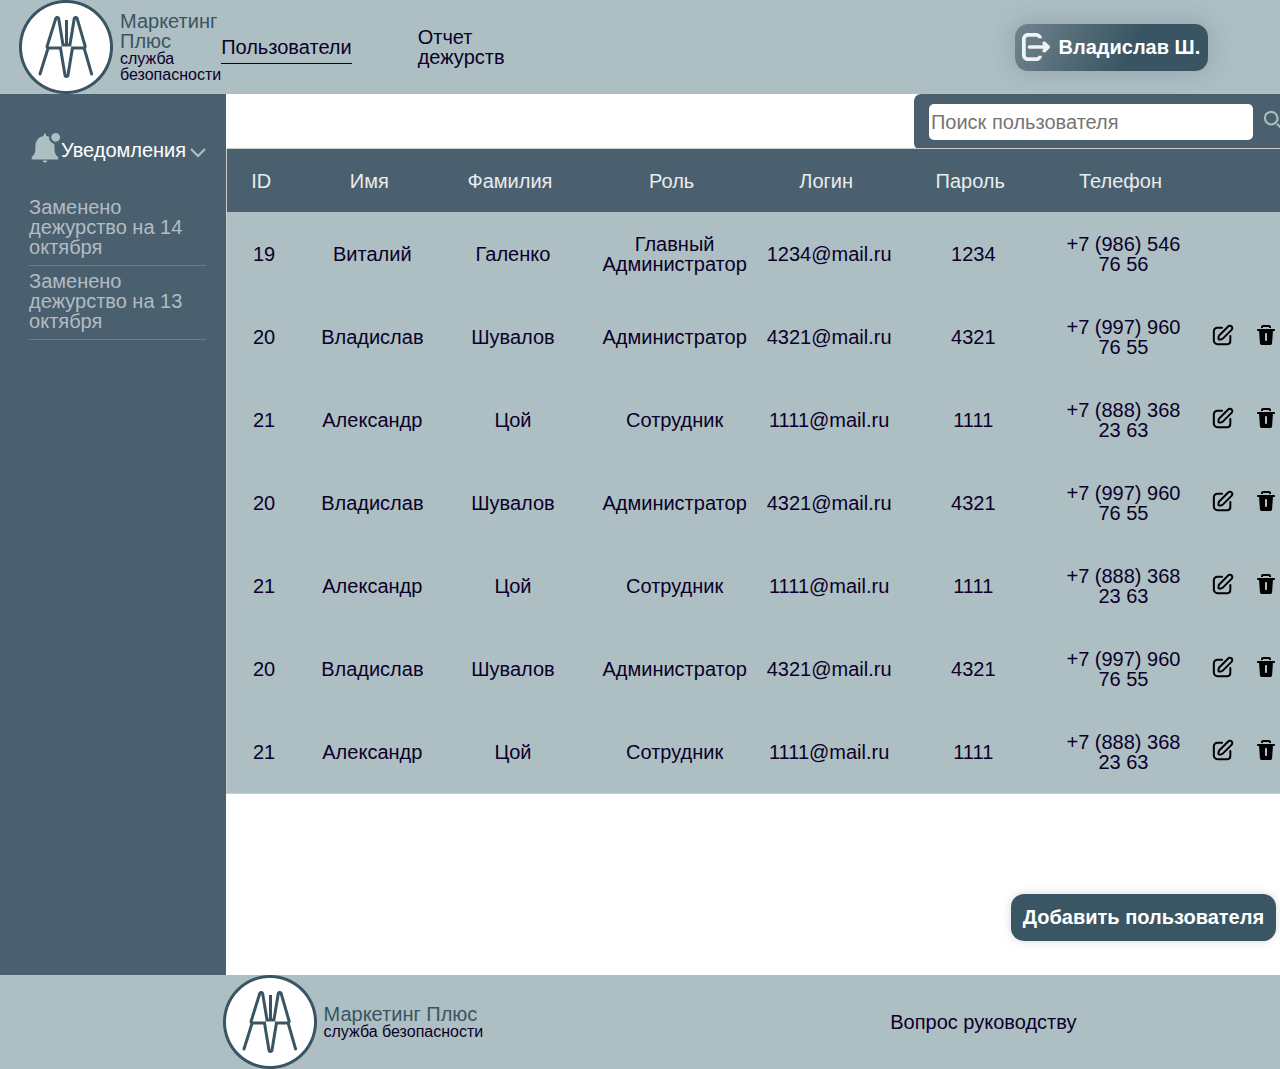
==== pages/administrator.html @ 5def9dc9 "Add files via upload" ====
<!DOCTYPE html>
<html lang="en">

<head>
    <meta charset="UTF-8">
    <meta name="viewport" content="width=device-width, initial-scale=1.0">
    <title>Страница администратора</title>
    <link rel="stylesheet" href="../style/reset.css">
    <link rel="stylesheet" href="../style/normalize.css">
    <link rel="stylesheet" href="../style/style.css">
</head>

<body>
    <section class="main-page__dute">
        <div class="main-page__dute-wrapper">
            <header class="dute__header">
                <div class="main-page__logo-blockh">
                    <img src="../icons/Logowithbgc.png" alt="Logo">
                    <div class="logo-block">
                        <span class="header__logo-text">Маркетинг Плюс</span>
                        <span class="header__logo-text-mini">служба безопасности</span>
                    </div>
                </div>
                <div class="second-header__block-manage">
                    <div class="link-block">
                        <li><a href="" class="link active">Пользователи</a></li>
                        <li><a href="administratorEdit.html" class="link">Отчет дежурств</a></li>
                    </div>
                    <div class="log-out-button__block"><button class="log-out-button font-bold-white"><img
                                src="../icons/exit.svg" alt="выход ">Владислав Ш.</button></div>
                </div>
            </header>
            <section class="main-block">
                <aside class="dute__aside">
                    <div class="dute__aside-block font-regular-white">
                        <div class="notifications-block">
                            <div class="notice-block">
                                <span><img src="../icons/notice.svg" alt="оповещение"></span>
                                <span>Уведомления</span>
                                <span class="arrow-und"><img src="../icons/ArrowBottom.png" alt=""></span>
                            </div>
                            <div class="notifications">
                                <span>Заменено дежурство на 14 октября </span>
                                <span>Заменено дежурство на 13 октября </span>
                            </div>
                        </div>
                    </div>
                </aside>
                <main class="main-table">
                    <div class="search">
                        <input type="text" placeholder="Поиск пользователя">
                        <button><img src="../icons/search.svg" alt=""></button>
                    </div>
                    <div class="table-container">
                        <table class="main-cms">

                            <tbody class="table-position">
                                <tr class="table-section__tr-th">
                                    <th class="main-cms-th">ID</th>
                                    <th class="main-cms-th">Имя</th>
                                    <th class="main-cms-th">Фамилия
                                    </th>
                                    <th class="main-cms-th">Роль
                                    </th>
                                    <th class="main-cms-th">Логин
                                    </th>
                                    <th class="main-cms-th">Пароль</th>
                                    <th class="main-cms-th">Телефон</th>
                                    <th class=""> </th>
                                    <th class=""> </th>
                                </tr>


                            </tbody>
                            <tr class="table-section__tr font-regular">
                                <td class=".table-section__tr-td-name">
                                    19</td>
                                <td class="">
                                    Виталий
                                </td>
                                <td class="">
                                    Галенко</td>
                                <td class="">Главный Администратор
                                </td>
                                <td class="">1234@mail.ru
                                </td>
                                <td class="">1234
                                </td>
                                <td class="">+7 (986) 546 76 56
                                </td>

                            </tr>

                            <tr class="table-section__tr font-regular">
                                <td class=".table-section__tr-td-name">
                                    20</td>
                                <td class="">
                                    Владислав
                                </td>
                                <td class="">
                                    Шувалов</td>
                                <td class="">Администратор
                                </td>
                                <td class="">4321@mail.ru
                                </td>
                                <td class="">4321
                                </td>
                                <td class="">+7 (997) 960 76 55
                                </td>
                                <td class=""><img src="../icons/edit.svg" alt="изменение" class="">
                                </td>
                                <td class=""><img src="../icons/delete.svg" alt="удаление" class="">
                                </td>
                            </tr>

                            <tr class="table-section__tr font-regular">
                                <td class=".table-section__tr-td-name">
                                    21</td>
                                <td class="">
                                    Александр
                                </td>
                                <td class="">
                                    Цой</td>
                                <td class="">Сотрудник
                                </td>
                                <td class="">1111@mail.ru
                                </td>
                                <td class="">1111
                                </td>
                                <td class="">+7 (888) 368 23 63
                                </td>
                                <td class=""><img src="../icons/edit.svg" alt="изменение" class="">
                                </td>
                                <td class=""><img src="../icons/delete.svg" alt="удаление" class="">
                                </td>
                            </tr>
                            <tr class="table-section__tr font-regular">
                                <td class=".table-section__tr-td-name">
                                    20</td>
                                <td class="">
                                    Владислав
                                </td>
                                <td class="">
                                    Шувалов</td>
                                <td class="">Администратор
                                </td>
                                <td class="">4321@mail.ru
                                </td>
                                <td class="">4321
                                </td>
                                <td class="">+7 (997) 960 76 55
                                </td>
                                <td class=""><img src="../icons/edit.svg" alt="изменение" class="">
                                </td>
                                <td class=""><img src="../icons/delete.svg" alt="удаление" class="">
                                </td>
                            </tr>

                            <tr class="table-section__tr font-regular">
                                <td class=".table-section__tr-td-name">
                                    21</td>
                                <td class="">
                                    Александр
                                </td>
                                <td class="">
                                    Цой</td>
                                <td class="">Сотрудник
                                </td>
                                <td class="">1111@mail.ru
                                </td>
                                <td class="">1111
                                </td>
                                <td class="">+7 (888) 368 23 63
                                </td>
                                <td class=""><img src="../icons/edit.svg" alt="изменение" class="">
                                </td>
                                <td class=""><img src="../icons/delete.svg" alt="удаление" class="">
                                </td>

                            </tr>
                            <tr class="table-section__tr font-regular">
                                <td class=".table-section__tr-td-name">
                                    20</td>
                                <td class="">
                                    Владислав
                                </td>
                                <td class="">
                                    Шувалов</td>
                                <td class="">Администратор
                                </td>
                                <td class="">4321@mail.ru
                                </td>
                                <td class="">4321
                                </td>
                                <td class="">+7 (997) 960 76 55
                                </td>
                                <td class=""><img src="../icons/edit.svg" alt="изменение" class="">
                                </td>
                                <td class=""><img src="../icons/delete.svg" alt="удаление" class="">
                                </td>
                            </tr>

                            <tr class="table-section__tr font-regular">
                                <td class=".table-section__tr-td-name">
                                    21</td>
                                <td class="">
                                    Александр
                                </td>
                                <td class="">
                                    Цой</td>
                                <td class="">Сотрудник
                                </td>
                                <td class="">1111@mail.ru
                                </td>
                                <td class="">1111
                                </td>
                                <td class="">+7 (888) 368 23 63
                                </td>
                                <td class=""><img src="../icons/edit.svg" alt="изменение" class="">
                                </td>
                                <td class=""><img src="../icons/delete.svg" alt="удаление" class="">
                                </td>
                            </tr>

                        </table>
                    </div>

                    <div>
                        <button class="add-button font-bold-white">Добавить пользователя</button>
                    </div>
                </main>
            </section>
            <footer class="dute__footer">
                <div class="main-page__logo-blockh">
                    <img src="../icons/Logowithbgc.png" alt="Logo">
                    <div class="logo-block">
                        <span class="header__logo-text">Маркетинг Плюс</span>
                        <span class="header__logo-text-mini">служба безопасности</span>
                    </div>
                </div>
                <div>
                    <li><a href="" class="link">Вопрос руководству</a>
                </div>
        </div>
        </footer>
        </div>
    </section>
</body>

</html>
---- style/style.css ----
body {
    /* height: 100%; */
    margin: 0;
    display: flex;
    flex-direction: column;
    /* justify-content: space-around; */
    justify-content: center;
    overflow-x: hidden;
    max-width: 1890px
}

.font-regular-white {
    font-family: "Inter", sans-serif;
    font-size: 20px;
    color: #ffffff;
    font-weight: 400;
    font-style: normal;
}

.font-regular {
    font-family: "Inter", sans-serif;
    font-size: 20px;
    color: #0B0029;
    font-weight: 400;
    font-style: normal;
}

.font-regular-menu {
    color: #3A5664;
    font-family: "Inter", sans-serif;
    font-size: 20px;
    font-weight: 400;
    font-style: normal;
}

.font_medium {
    font-family: "Inter", sans-serif;
    font-size: 20px;
    font-weight: 500;
    color: #0B0029;
    font-style: normal;
}

.font-medium-24px {
    font-family: "Inter", sans-serif;
    font-size: 24px;
    color: #0B0029;
    font-weight: 500;
    font-style: normal;
}

.font-bold {
    color: #0B0029;
    font-family: "Inter", sans-serif;
    font-size: 20px;
    font-weight: 700;
    font-style: normal;
}

.font-bold-white {
    color: #fff;
    font-family: "Inter", sans-serif;
    font-size: 20px;
    font-weight: 700;
    font-style: normal;
}

.font-bold-36px {
    font-family: "Inter", sans-serif;
    font-size: 36px;
    color: #395563;
    font-weight: 700;
    font-style: normal;
}

.header__logo-text {
    font-family: "Inter", sans-serif;
    font-size: 20px;
    color: #395563;
    font-weight: 500;
    font-style: normal;
}

.header__logo-text-mini {
    font-family: "Inter", sans-serif;
    font-size: 16px;
    color: #0B0029;
    font-weight: 500;
    font-style: normal;
}

.link {
    text-decoration: none;
    color: #0b0029;
    font-family: "Inter", sans-serif;
    font-size: 20px;
    font-weight: 400;
    font-style: normal;
}

.font-button-d9 {
    font-family: "Inter", sans-serif;
    font-size: 20px;
    font-weight: 700;
    font-style: normal;
    color: #D9DEE1;
}

.log {
    margin: 0;
    display: flex;
    justify-content: space-around;
    align-items: center;
}

.log-in {
    height: 100%;
    margin: 0;
    display: flex;
    justify-content: center;
    margin-top: 50px;
    align-items: center;
}



.log-in__wrapper {
    display: flex;
    flex-direction: column;
    align-items: center;
    /* Center items inside the wrapper */
}

.log-in__logo-wrapper {
    display: flex;
    flex-direction: column;
    align-items: center;
    /* Center logo and text */
    gap: 9px;
}








.log-in_Logo-text {
    display: flex;
    flex-direction: column;
    padding-bottom: 18px;
    gap: 8px;
    text-align: center;
}

.log-in_logo-text:last-of-type {
    display: flex;
    flex-direction: column;
    padding-bottom: 18px;
    gap: 8px;
    text-align: center;

}

.log-in__form {
    display: flex;
    flex-direction: column;
    gap: 25px;
    align-items: center;
    background-color: #ADBFC3;
    padding: 23px 54px 26px 56px;
    border-radius: 24px;
    box-shadow: 0px 0px 8px 0px rgba(34, 60, 80, 0.2);
}

.log-in__span {
    text-align: center;
    margin-bottom: 20px;
}

.log-in__label {
    display: flex;
    flex-direction: column;
    padding-bottom: 27px;
    gap: 3px;
}

.log-in__label:last-of-type {
    padding-bottom: 40px;
}

.log-in__input {
    width: 256px;
    height: 40px;
    border-radius: 8px;
    border: none;
}

.password__input {
    width: 256px;
    height: 40px;
    border-radius: 8px;
    border: none;
}

.log-in_button {
    width: 256px;
    height: 47px;
    border-radius: 13px;
    border: none;
    background: rgb(57, 85, 99);
    background: linear-gradient(295deg, rgba(57, 85, 99, 1) 40%, rgba(232, 232, 232, 1) 230%);
    box-shadow: 0px 0px 25px 1px rgba(34, 60, 80, 0.2);

}

.dute__header {
    /* height: 100%; */
    margin: 0;
    display: flex;
    justify-content: space-between;
    align-items: center;
    background-color: #ADBFC3;
    max-width: 1920px;
    width: 100vw;
    list-style-type: none;
}

.main-page__logo-blockh {
    display: flex;
    align-items: center;
    margin-left: 19px;
    gap: 7px;
    /* width: 10vw; */
}

.logo-block {
    display: flex;
    flex-direction: column;

}

.log-out-button {
    width: 193px;
    height: 47px;
    border-radius: 13px;
    border: none;
    background: rgb(57, 85, 99);
    background: linear-gradient(295deg, rgba(57, 85, 99, 1) 40%, rgba(232, 232, 232, 1) 230%);
    box-shadow: 0px 0px 25px 1px rgba(34, 60, 80, 0.2);
    display: flex;
    justify-content: space-around;
    gap: 6px;
    align-items: center;
    margin-right: 60px;
    cursor: pointer;
}

.log-out-button__block {
    display: flex;
    align-items: center;
}



.link-block {
    display: flex;
    gap: 66px;
    align-items: center;
}

.active {
    padding-bottom: 5px;
    border-bottom: 1px solid #0B0029;
}



.second-header__block {
    display: flex;
    gap: 20px;
    flex: 1;

}

.main-page__dute-wrapper {
    display: flex;
    flex-direction: column;

}

.dute__aside {
    width: 294px;
    background-color: #4A606F;
    /* min-height: 814px; */
    min-height: 81.3vh;

}

.dute__aside-block {
    display: flex;
    flex-direction: column;
    padding-top: 38px;
    padding-left: 48px;
    gap: 36px;
}

.notice-block {

    display: flex;
    align-items: center;
    padding-right: 20px;
}

.notifications-block {
    display: flex;
    flex-direction: column;
}

.notifications {
    display: flex;
    flex-direction: column;
    padding-top: 25px;
    padding-right: 20px;
    display: flex;
    align-items: center;
    font-family: "Inter", sans-serif;
    font-size: 20px;
    color: #B3BCC2;
    font-weight: 400;
    font-style: normal;

}

.notifications span {
    display: flex;
    margin-top: 5px;
    padding-bottom: 8px;
    border-bottom: 1px solid #657F90;
}

.arrow-und {
    margin-left: 4px;
    margin-top: 3px;
}

.discription-block {
    display: flex;
    align-items: center;
}

.dute__footer {
    margin: 0;
    display: flex;
    justify-content: space-around;
    align-items: center;
    background-color: #ADBFC3;
    width: 100vw;
    list-style-type: none;
    max-width: 1920px;
}

/*  */
.calendar-block {
    display: flex;
    flex-direction: column;
    align-items: center;
    width: 888px;
    background: rgb(173, 191, 195);
    background: linear-gradient(208deg, rgba(173, 191, 195, 1) 0%, rgba(83, 91, 93, 1) 230%);
    box-shadow: 0px 1px 2px 1px rgba(34, 60, 80, 0.2) inset;
    border-radius: 5px;
}

.calendar {
    display: grid;
    grid-template-columns: repeat(7, 1fr);
    padding: 20px;
    width: 717px;
    /* height: 396px; */
}

.header-table {
    grid-column: span 7;
    text-align: center;
    padding-bottom: 26px;
}

.day {
    color: #fff;
    background-color: #395563;
    text-align: center;
    padding-top: 10px;
    padding-bottom: 13px;
}



.date {
    background-color: #ffffff;
    text-align: center;
    padding: 26px 0px 26px 0px;
}

.new {
    color: #9D9D9D;
}

.date:hover {
    background-color: #ffffff;

}

.main-block {
    display: flex;
    /* justify-content: space-between; */
    justify-content: center;
}

.main {
    flex: 1;
    margin-top: 80px;
    padding-left: 15vw;
    align-items: center;
    margin-bottom: 34px;
}

.button-block__in-dute {
    display: flex;
    gap: 215px;
    padding-top: 0px;
    padding-bottom: 17px;
    align-items: center;
    flex: 1;
}

.button-block__in-dute button {
    width: 254px;
    height: 47px;
    border-radius: 13px;
    border: none;
    background-color: #3A5664;
    box-shadow: 0px 0px 10px 0px rgba(34, 60, 80, 0.2);
}

.button-block__with-quest {
    display: flex;

}

.quest {
    padding-top: 11px;
    padding-left: 30px;
    margin-right: -60px;
}

.completed {
    background-image: url('../icons/EllipseGreen.png');
    background-position: center;
    background-size: cover;
    background-repeat: no-repeat;
    background-size: 45px 45px;
}



.scheduled {
    background-image: url('../icons/EllipseYellow.png');
    background-position: center;
    background-size: cover;
    background-repeat: no-repeat;
    background-size: 45px 45px;
}

.current {
    background-image: url('../icons/EllipseBlue.png');
    background-position: center;
    background-size: cover;
    background-repeat: no-repeat;
    background-size: 45px 45px;
}



.missed {
    background-image: url('../icons/EllipseRed.png');
    background-position: center;
    background-size: cover;
    background-repeat: no-repeat;
    background-size: 45px 45px;
}

.replaced {
    background-image: url('../icons/EllipsePurple.png');
    background-position: center;
    background-size: cover;
    background-repeat: no-repeat;
    background-size: 45px 45px;
}

.replaced-duty__dabl {
    padding: 10px 12px;
    background-color: #D05AFF;
    border-radius: 50%;
}

.main-history__duty {
    display: flex;
    align-items: center;
    justify-content: space-between;
    width: 863px;
    height: 51px;
    background-color: #ADBFC3;
    border-radius: 5px 5px 0px 0px;
    padding-left: 43px;
    padding-right: 33px;
    margin-left: -5vw;
}

.short-state {
    display: flex;
    align-items: center;
    gap: 31px;
}


.graf-block {
    display: flex;
    flex-direction: column;

    /* background-color: #148814; */
}

.open-graf {
    background-color: #3A5664;
    width: 863px;
    padding-left: 43px;
    padding-right: 33px;
    margin-left: -5vw;
    /* margin-top: -3px; */

    height: 310px;
    border-radius: 0px 0px 5px 5px;

    display: flex;
}

.open-graf__align-items {
    display: flex;
    flex-direction: column;
    padding-top: 9%;
    border-right: 3px #ADBFC3 solid;
    padding-right: 11%;
}

.open-graf__align-span {
    align-items: center;
    display: flex;
    gap: 8px;
    padding-bottom: 35px;
}

.chart {
    display: flex;
    flex-direction: column;
    align-items: center;
    justify-content: center;
    gap: 10px;
    padding-left: 13%;
}

.past {
    display: flex;
    flex-direction: column;
    justify-content: space-between;

}

.past-block {
    display: flex;
    flex-direction: row;
    align-items: center;
    justify-content: space-between;
    padding-top: 5px;
    width: 863px;
    height: 88px;
    background-color: #ADBFC3;
    border-radius: 5px 5px 5px 5px;
    padding-left: 43px;
    padding-right: 33px;
    margin-left: -5vw;
    gap: 14px;
    margin-top: 45px;
    padding-bottom: 3px;
}

.past-block:last-of-type {
    margin-bottom: 45px;
}

.past-block__history {
    display: flex;
    flex-direction: column;
    height: 100%;
    gap: 6px;
}

.past-block__history-button {
    width: 265px;
    height: 47px;
    border-radius: 13px;
    border: none;
    background-color: #3A5664;
    box-shadow: 0px 0px 10px 0px rgba(34, 60, 80, 0.2);
}

.discription {
    display: flex;
    align-items: flex-start;
    background-color: #3A5664;
    justify-content: space-between;
    width: 863px;
    margin: -3px -5vw 0;
    border-radius: 0 0 5px 5px;
    padding: 9px 33px 17px 43px;
    gap: 112px;

}

.close {
    display: none;
}

.discription-button__block {
    margin-left: auto;
    align-self: flex-end;
}

.discription-button {
    width: 265px;
    height: 47px;
    border-radius: 13px;
    border: none;
    background-color: #ADBFC3;
    box-shadow: 0px 0px 10px 0px rgba(34, 60, 80, 0.2);

}

.more-description {
    gap: 45px;
    margin-bottom: 100px;
}

.nav-number {
    padding-top: 34px;
    margin-left: -70px;
    gap: 23px;
    width: 863px;
    display: flex;
    justify-content: center;
}



.second-header__block-manage {
    display: flex;
    gap: 510px;
    /* flex: 1; */
    padding-right: 40px;
}

.user-form-container {
    display: flex;
    flex-direction: column;
    background-color: #ADBFC3;
    padding: 20px;
    left: 32%;
    top: 24%;
    position: absolute;
    width: 689px;
    /* height: 456px; */
    margin-bottom: 26px;
    border-radius: 2px;
}

.exit-container {
    display: flex;
    flex-direction: column;
    background-color: #ADBFC3;
    padding: 20px;
    left: 43%;
    top: 24%;
    position: absolute;
    width: 330px;
    border-radius: 5px;
    gap: 20px;
}

.button-exit-container {
    display: flex;
    /* gap: 10px; */
    justify-content: space-around;
    margin-top: 20px;
    
}

.button-exit-container button {
    width: 120px;
    height: 47px;
    border-radius: 13px;
    border: none;
    background-color: #3A5664;
    box-shadow: 0px 0px 10px 0px rgba(34, 60, 80, 0.2);
    cursor: pointer;
    margin: 0 auto;
}

.button-exit-container button:first-of-type {
    /* width: 84px;
    height: 47px;
    border-radius: 13px; */
    /* border: none; */
    background-color: #ffffff;
    box-shadow: 0px 0px 10px 0px rgba(34, 60, 80, 0.2);
    color: #3A5664;
    margin: 0 auto;
    cursor: pointer;
}

.cross {
    margin: 0 auto;
    margin-right: 3%;
    cursor: pointer;
}

.cross-exit {
    margin: 0 auto;
    margin-right: 3%;
    cursor: pointer;
}

.exit-completed{
    margin: 0 auto;
    margin-right: 3%;
    cursor: pointer;
}



.owerflow {
    display: none;
    width: 1920px;
    height: 100vh;
    position: fixed;
    top: 0;
    left: 0;
    background-color: rgba(0, 0, 0, 0.6);
}

.owerflow-exit {
    display: block;
    width: 1920px;
    height: 100vh;
    position: fixed;
    top: 0;
    left: 0;
    background-color: rgba(0, 0, 0, 0.6);
}

.error-message {
    color: #7f2020;
}

.input-error {
    border: 2px solid #7f2020;/
}

.input-container {
    display: flex;
    flex-direction: column;
    /* gap: 16px; */

}

.input-container input {
    height: 49px;
    width: 294px;
    border: none;
    border-radius: 5px;
    box-shadow: 0px 0px 10px 0px rgba(34, 60, 80, 0.2);
    margin-bottom: 16px;
}

.input-container select {
    height: 51px;
    width: 298px;
    border: none;
    border-radius: 5px;
    box-shadow: 0px 0px 10px 0px rgba(34, 60, 80, 0.2);
    margin-bottom: 16px;
}

.input-container label {
    margin-bottom: 10px;
}

.add-user-form {
    display: flex;
    flex-direction: column;
    justify-content: space-around;
    padding-top: 26px;
}

.add-user-form {
    display: flex;
    flex-direction: row;
    /* background-color: #ADBFC3; */
    gap: 20px;
}

.add-button-ac {
    width: 264px;
    height: 47px;
    border-radius: 13px;
    border: none;
    background-color: #3A5664;
    box-shadow: 0px 0px 10px 0px rgba(34, 60, 80, 0.2);
    /* margin-right: 23px; */
    margin: 0 auto;
    margin-left: 30px;
    margin-top: 36px;
    cursor: pointer;
}

.position-text {
    margin: 0 auto;
}

.main-table {
    display: flex;
    flex-direction: column;
    flex: 1;
    /* margin-top: 80px; */
    /* padding-left: 15vw; */
    align-items: end;
    margin-bottom: 34px;
}


.owerflow-complitede {
    display: none;
    width: 1920px;
    height: 100vh;
    position: fixed;
    top: 0;
    left: 0;
    background-color: rgba(0, 0, 0, 0.6);
}

.completed-wrapper {
    display: flex;
    flex-direction: column;
    background-color: #ADBFC3;
    padding: 12px;
    left: 43%;
    top: 34%;
    position: absolute;
    width: 308px;
    border-radius: 5px;
    gap: 5px;
    padding-bottom: 20px;
    padding-left: 32px;
}
.completed-chek{
    display: flex;
    align-items: center;
}

.search {
    display: flex;
    align-self: flex-end;
    background-color: #4A606E;
    width: 385px;
    height: 56px;
    justify-content: end;
    align-items: center;
    border-radius: 7px 0px 0px 7px;
    margin-bottom: -2px;
}

.search input {
    width: 320px;
    height: 34px;
    border-radius: 5px;
    border: none;
    font-family: "Inter", sans-serif;
    font-size: 20px;
    font-weight: 400;
    font-style: normal;
    color: #525252;
}

.search button {
    background: none;
    border: none;
    padding-right: 13px;
}

.main-cms {
    width: 100%;
    background-color: #ADBFC3;
}

.main-cms-th {
    text-align: center;
    vertical-align: middle;
    width: 200px;
    padding-right: 50px;
    padding-left: 24px;
    font-family: "Inter", sans-serif;
    font-size: 20px;
    font-weight: 400;
    font-style: normal;
    color: #ebecec;
}


.table-section__tr-th {
    background-color: #4A606E;
    height: 63px;

}




.table-section__tr td {
    text-align: center;
    vertical-align: middle;
    height: 83px;
    padding-right: 20px;
}

.add-button {
    width: 265px;
    height: 47px;
    border-radius: 13px;
    border: none;
    background-color: #3A5664;
    box-shadow: 0px 0px 10px 0px rgba(34, 60, 80, 0.2);
    margin-right: 23px;
    margin-top: 100px;
    cursor: pointer;
}

.table-container {
    max-height: 700px;

    overflow: auto;

    border: 1px solid #ccc;

}

.search-report {
    display: flex;
    align-self: flex-end;
    background-color: #4A606E;
    width: 100%;
    height: 56px;
    justify-content: end;
    align-items: center;
    margin-bottom: -2px;
}


.search-report input {
    width: 320px;
    height: 34px;
    border-radius: 5px;
    border: none;
    font-family: "Inter", sans-serif;
    font-size: 20px;
    font-weight: 400;
    font-style: normal;
    color: #525252;
}

.search-report button {
    background: none;
    border: none;
    padding-right: 13px;
}

.main-report {
    /* display: flex; */
    flex-direction: column;
    flex: 1;
    /* margin-top: 80px; */
    /* padding-left: 15vw; */
    align-items: start;
    margin-bottom: 34px;

}

.report {
    display: flex;
    flex-direction: column;
    gap: 5px;
}

.report-block {
    width: 86.2%;
    height: 80px;
    display: flex;
    justify-content: space-between;
    background-color: #ADBFC3;
    padding-left: 101px;
    padding-right: 150px;
    line-height: 80px;
}

.nav-number-report {

    padding-top: 34px;
    margin-left: 20%;
    gap: 23px;
    width: 863px;
    display: flex;
    justify-content: center;
    vertical-align: bottom;
}

.edit {
    display: flex;
    /* flex-direction: column; */
    /* align-items: center; */
    justify-content: space-between;
    padding-top: 5px;
    width: 863px;
    height: 122px;
    background-color: #3A5664;
    border-radius: 5px 5px 5px 5px;
    padding-left: 43px;
    padding-right: 33px;
    margin-left: -5vw;
    /* gap: 256px;  */
    margin-top: 45px;
    padding-bottom: 3px;
    vertical-align: middle;
}

.edit-request {
    padding-top: 30px;
    align-items: center;
    /* vertical-align: middle; */
}

.edit-block {
    display: flex;
    flex-direction: column;
    height: 100%;
    gap: 8px;
}

.shadow {
    box-shadow: 0px 0px 10px 0px rgba(0, 0, 0, 0.5);
}

.edit-block-button {
    width: 282px;
    height: 47px;
    border-radius: 13px;
    border: none;
    background-color: #ADBFC3;
    box-shadow: 0px 0px 10px 0px rgba(0, 0, 0, 0.5);
    margin-top: 40px;
}

.main-admin {
    flex: 1;
    margin-top: 80px;
    padding-left: 20vw;
    align-items: center;
    margin-bottom: 34px;
}

@media (max-width: 1397px) {
    .main {
        padding-left: 10vw;

    }

    .main-history__duty {
        width: 749px;
    }

    .open-graf {
        width: 749px;
    }

    .past-block,
    .discription {
        width: 749px;
    }

    .second-header__block {
        gap: 100px;
    }


}

@media (max-width: 1200px) {
    .main {
        padding-left: 8%;
    }

    .second-header__block {
        gap: 100px;
    }

    .dute__aside {
        width: 250px;
    }

    .dute__aside-block {
        display: flex;
        flex-direction: column;
        padding-top: 38px;
        padding-left: 23px;
        gap: 36px;
    }

    .calendar-block {
        width: 591px;
    }

    .calendar {
        width: 513px;
    }

    .button-block__in-dute {
        gap: 55px;
        margin-top: 60px;
        margin-left: -80px;
    }

    .quest {
        margin-left: -80px;
    }
}

@media (max-width: 1059px) {
    .main {
        padding-left: 0%;

    }

    .nav-number {
        width: 825px;
        margin-left: 0px;
    }

    .main-history__duty,
    .open-graf,
    .past-block,
    .discription {
        margin-left: 0;
    }

    .second-header__block {
        gap: 10px;
    }

    .link-block {
        position: absolute;
        margin-bottom: -175px;
        background-color: #ADBFC3;
        width: 100%;
        /* margin-left: -300px; */
        justify-content: space-around;
        height: 80px;
        /* padding-left: 200px; */
    }

    .second-header__block {
        gap: 0px;
    }

    .log-out-button__block {
        margin-left: -260px;
    }

    .dute__aside-block {
        display: flex;
        flex-direction: row;
        justify-content: space-around;

    }

    .dute__aside {
        min-height: 0px;
        margin-top: 80px;
        height: 19px;
        padding-top: 90px;
        background-color: #4A606F;
        display: flex;
        flex-direction: column;
        justify-content: center;
        width: 100%;
    }

    .notifications {
        margin-top: -29px;
        position: absolute;
        width: 250px;
        background-color: #4A606E;
        margin-left: -54px;
        padding-left: 20px;
        box-shadow: 0px 0px 10px 0px rgba(0, 0, 0, 0.5);
    }

    .notice-block {
        margin-top: -80px;
    }

    .main-block {
        flex-direction: column;
        justify-content: center;
        align-items: center;
    }

    .main {
        display: flex;
        flex-direction: column;
        /* justify-content: center; */
    }

    .discription-block {
        align-items: start;
        padding-right: 20px;
    }

    .discription-block {
        align-items: center;
        margin-top: -130px;
    }

    .dute__header {
        border-bottom: 1px solid #626262;
    }
}

@media (max-width: 831px) {

    .main-history__duty,
    .open-graf,
    .past-block,
    .discription,
    .nav-number {
        width: 700px;

    }

    .open-graf__align-items {
        padding-right: 2%;
    }

    .chart {
        padding-left: 9%;
    }
}

@media (max-width: 766px) {
    .open-graf {
        flex-direction: column;
        padding-top: 10px;
        height: auto;
    }

    .chart {
        order: 1;
        padding-left: 0px;
        padding-right: 0px;
        padding-bottom: 20px;
    }

    .open-graf__align-items {
        order: 2;
        border-right: 0px #ADBFC3 solid;
        border-top: 3px #ADBFC3 solid;
        padding-left: 0px;
        padding-right: 0px;
        padding-top: 30px;
    }

    .main-history__duty,
    .open-graf,
    .past-block,
    .discription,
    .nav-number {
        width: 500px;
    }

    .past-block {
        flex-direction: column;
        align-items: start;
        padding: 9px 33px 9px 33px;
        height: auto;
    }

    .discription {
        flex-direction: column;
        gap: 40px;
        padding: 9px 33px 17px 33px;
    }

    .discription-button__block {
        align-self: center;
        margin-left: 0;
    }

    .button-open {
        margin: 0 auto;
    }
}

@media (max-width: 592px) {
    .dute__footer {
        padding-bottom: 10px;
    }

    .main {
        margin-top: 10px;
    }

    .quest {
        margin-left: 0px;
        padding-top: 0px;
    }

    .button-block__in-dute {
        gap: 55px;
        margin-top: 60px;
        margin-left: -0px;
    }

    .button-block__in-dute {
        gap: 55px;
        margin-top: 40px;

    }

    .notifications-block {
        order: 2;
    }

    .link-block {
        box-shadow: 0px 5px 10px 0px rgba(0, 0, 0, 0.5);
        margin-top: 170px;
        gap: 40px;
    }

    .dute__header {
        height: 160px;
        padding-bottom: 10px;
        flex-direction: column;
    }

    .notice-block {
        /* justify-content: center; */
        margin-top: -30px;
        /* background-color: #4A606F; */
    }

    .discription-block {
        /* justify-content: center; */
        /* align-items: center; */
        margin-top: -100px;
    }

    .order-two {
        order: 1;
    }

    .dute__aside-block {
        flex-direction: column;
        padding-top: 100px;

    }

    .notifications {
        position: unset;
        /* justify-content: center; */
        /* text-align: center; */
        /* margin-left: -100px; */
        width: 99vw;
        box-shadow: 0px 0px 10px 0px rgba(0, 0, 0, 0);
        margin-top: 0px;
        margin-bottom: 40px;
        padding-left: 15px;
    }

    .dute__aside {
        align-items: flex-start;
        padding-top: 130px;
        /* margin-top: 180px; */
        padding-left: 35px;
        width: 91%;
    }

    .calendar-block {
        width: 400px;
    }

    .calendar {
        width: 382px;
    }

    .button-block__in-dute {
        flex-direction: column;
        gap: 10px;
    }

    .log-out-button {
        margin-right: 0;
        cursor: pointer;
    }

    .log-out-button__block {
        margin-right: -96%;
    }

    .main-page__logo-blockh {
        margin-left: -46%;
    }

    .dute__footer {
        flex-direction: column;
    }

    .dute__footer a {

        padding-left: 120px;
        margin-bottom: 20px;
        padding-bottom: 10px;
    }

    .main-history__duty,
    .open-graf,
    .past-block,
    .discription,
    .nav-number {
        width: 450px;
        padding-left: 10px;
        padding-right: 10px;
    }


    .notifications {
        padding-left: 0;
        padding: 0;
        margin: 0;
        align-items: start;
        width: 96%;
    }

    .dute__aside-block {
        padding-left: 0;
        align-items: start;
        padding-bottom: 10px;
    }

    .dute__aside {
        height: auto;
        margin-top: 0;
        padding-top: 90px;
    }

    .notifications-block {
        align-items: start;
    }
}


@media (max-width: 515px) {
    .main-page__logo-blockh {
        margin-left: -40%;
    }

    .notifications {
        padding-left: 0;
        padding: 0;
        margin: 0;
        align-items: center;
    }



    .dute__aside {
        height: auto;
        margin-top: 0;
    }

    .main-history__duty,
    .open-graf,
    .past-block,
    .discription,
    .nav-number {
        width: 400px;
        padding-left: 10px;
        padding-right: 10px;
    }


}

@media (max-width: 462px) {
    .main-page__logo-blockh {
        margin-left: -25%;
    }

    .link-block {
        gap: 0px;
    }

    .calendar-block {
        width: 390px;
    }




    .dute__aside {
        height: auto;
        margin-top: 0;
    }


    .calendar {
        width: 352px;
    }

    .main-history__duty,
    .open-graf,
    .past-block,
    .discription,
    .nav-number {
        width: 370px;
        padding-left: 10px;
        padding-right: 10px;
    }

    .short-state {
        gap: none;
    }
}
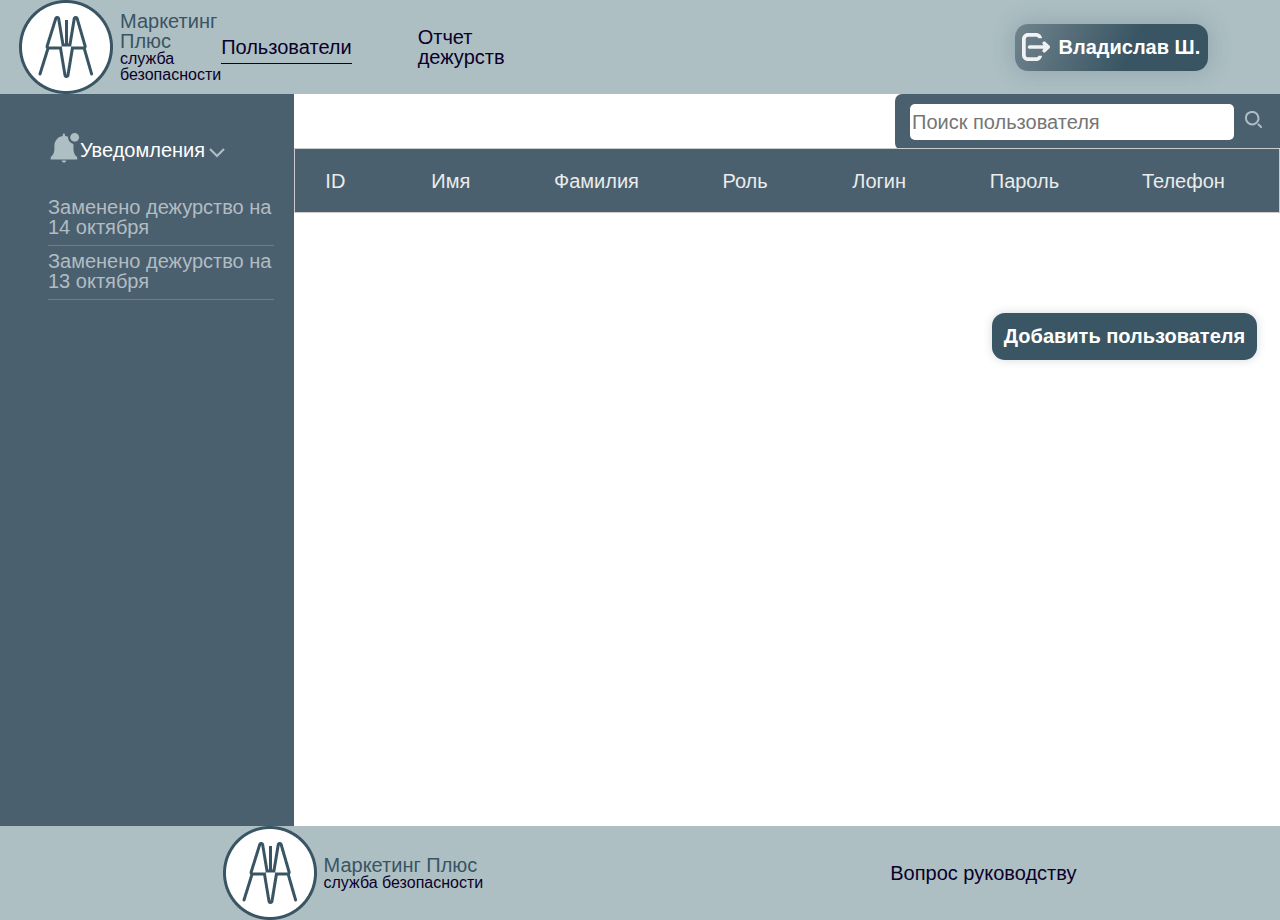
==== commit a763f94d: "Add files via upload" ====
--- a/pages/administrator.html
+++ b/pages/administrator.html
@@ -8,6 +8,7 @@
     <link rel="stylesheet" href="../style/reset.css">
     <link rel="stylesheet" href="../style/normalize.css">
     <link rel="stylesheet" href="../style/style.css">
+    <script defer src="../js/script.js"></script>
 </head>
 
 <body>
@@ -49,12 +50,12 @@
                 <main class="main-table">
                     <div class="search">
                         <input type="text" placeholder="Поиск пользователя">
-                        <button><img src="../icons/search.svg" alt=""></button>
+                        <button class="btn-search"><img src="../icons/search.svg" alt=""></button>
                     </div>
                     <div class="table-container">
                         <table class="main-cms">
 
-                            <tbody class="table-position">
+                            <thead>
                                 <tr class="table-section__tr-th">
                                     <th class="main-cms-th">ID</th>
                                     <th class="main-cms-th">Имя</th>
@@ -69,164 +70,67 @@
                                     <th class=""> </th>
                                     <th class=""> </th>
                                 </tr>
+                            </thead>
 
+                            <tbody class="table-position">
+                                <!-- Динамически добавляемые строки будут здесь -->
+                            </tbody>
+                        </table>
+                    </div>
 
-                            </tbody>
-                            <tr class="table-section__tr font-regular">
-                                <td class=".table-section__tr-td-name">
-                                    19</td>
-                                <td class="">
-                                    Виталий
-                                </td>
-                                <td class="">
-                                    Галенко</td>
-                                <td class="">Главный Администратор
-                                </td>
-                                <td class="">1234@mail.ru
-                                </td>
-                                <td class="">1234
-                                </td>
-                                <td class="">+7 (986) 546 76 56
-                                </td>
-
-                            </tr>
-
-                            <tr class="table-section__tr font-regular">
-                                <td class=".table-section__tr-td-name">
-                                    20</td>
-                                <td class="">
-                                    Владислав
-                                </td>
-                                <td class="">
-                                    Шувалов</td>
-                                <td class="">Администратор
-                                </td>
-                                <td class="">4321@mail.ru
-                                </td>
-                                <td class="">4321
-                                </td>
-                                <td class="">+7 (997) 960 76 55
-                                </td>
-                                <td class=""><img src="../icons/edit.svg" alt="изменение" class="">
-                                </td>
-                                <td class=""><img src="../icons/delete.svg" alt="удаление" class="">
-                                </td>
-                            </tr>
-
-                            <tr class="table-section__tr font-regular">
-                                <td class=".table-section__tr-td-name">
-                                    21</td>
-                                <td class="">
-                                    Александр
-                                </td>
-                                <td class="">
-                                    Цой</td>
-                                <td class="">Сотрудник
-                                </td>
-                                <td class="">1111@mail.ru
-                                </td>
-                                <td class="">1111
-                                </td>
-                                <td class="">+7 (888) 368 23 63
-                                </td>
-                                <td class=""><img src="../icons/edit.svg" alt="изменение" class="">
-                                </td>
-                                <td class=""><img src="../icons/delete.svg" alt="удаление" class="">
-                                </td>
-                            </tr>
-                            <tr class="table-section__tr font-regular">
-                                <td class=".table-section__tr-td-name">
-                                    20</td>
-                                <td class="">
-                                    Владислав
-                                </td>
-                                <td class="">
-                                    Шувалов</td>
-                                <td class="">Администратор
-                                </td>
-                                <td class="">4321@mail.ru
-                                </td>
-                                <td class="">4321
-                                </td>
-                                <td class="">+7 (997) 960 76 55
-                                </td>
-                                <td class=""><img src="../icons/edit.svg" alt="изменение" class="">
-                                </td>
-                                <td class=""><img src="../icons/delete.svg" alt="удаление" class="">
-                                </td>
-                            </tr>
-
-                            <tr class="table-section__tr font-regular">
-                                <td class=".table-section__tr-td-name">
-                                    21</td>
-                                <td class="">
-                                    Александр
-                                </td>
-                                <td class="">
-                                    Цой</td>
-                                <td class="">Сотрудник
-                                </td>
-                                <td class="">1111@mail.ru
-                                </td>
-                                <td class="">1111
-                                </td>
-                                <td class="">+7 (888) 368 23 63
-                                </td>
-                                <td class=""><img src="../icons/edit.svg" alt="изменение" class="">
-                                </td>
-                                <td class=""><img src="../icons/delete.svg" alt="удаление" class="">
-                                </td>
-
-                            </tr>
-                            <tr class="table-section__tr font-regular">
-                                <td class=".table-section__tr-td-name">
-                                    20</td>
-                                <td class="">
-                                    Владислав
-                                </td>
-                                <td class="">
-                                    Шувалов</td>
-                                <td class="">Администратор
-                                </td>
-                                <td class="">4321@mail.ru
-                                </td>
-                                <td class="">4321
-                                </td>
-                                <td class="">+7 (997) 960 76 55
-                                </td>
-                                <td class=""><img src="../icons/edit.svg" alt="изменение" class="">
-                                </td>
-                                <td class=""><img src="../icons/delete.svg" alt="удаление" class="">
-                                </td>
-                            </tr>
-
-                            <tr class="table-section__tr font-regular">
-                                <td class=".table-section__tr-td-name">
-                                    21</td>
-                                <td class="">
-                                    Александр
-                                </td>
-                                <td class="">
-                                    Цой</td>
-                                <td class="">Сотрудник
-                                </td>
-                                <td class="">1111@mail.ru
-                                </td>
-                                <td class="">1111
-                                </td>
-                                <td class="">+7 (888) 368 23 63
-                                </td>
-                                <td class=""><img src="../icons/edit.svg" alt="изменение" class="">
-                                </td>
-                                <td class=""><img src="../icons/delete.svg" alt="удаление" class="">
-                                </td>
-                            </tr>
-
-                        </table>
+                    <div class="owerflow-complitede">
+                        <div class="completed-wrapper font-regular-menu">
+                            <span class="exit-completed"><img src="../icons/krest.svg" alt="cross"></span>
+                            <div class="completed-chek">
+                                <span>Пользователь добавлен</span>
+                                <span><img src="../icons/checkbox.svg" alt=""></span>
+                            </div>
+                        </div>
                     </div>
 
                     <div>
                         <button class="add-button font-bold-white">Добавить пользователя</button>
+                    </div>
+                    <div class="owerflow">
+                        <div class="user-form-container">
+                            <span class="cross"><img src="../icons/krest.svg" alt="cross"></span>
+                            <span class="font-medium-24px position-text">Добавить пользователя</span>
+                            <form class="add-user-form font-bold">
+                                <div class="input-container">
+                                    <label for="firstName">Имя:</label>
+                                    <input type="text" id="firstName" name="firstName" required>
+                                    <span class="error-message" id="firstNameError"></span> <!-- Элемент для ошибки -->
+
+                                    <label for="lastName">Фамилия:</label>
+                                    <input type="text" id="lastName" name="lastName" required>
+                                    <span class="error-message" id="lastNameError"></span> <!-- Элемент для ошибки -->
+
+                                    <label for="phone">Телефон:</label>
+                                    <input type="tel" id="phone" name="phone">
+                                    <span class="error-message" id="phoneError"></span> <!-- Элемент для ошибки -->
+                                </div>
+
+                                <div class="input-container">
+                                    <label for="role">Роль:</label>
+                                    <select id="role" name="role" required>
+                                        <option value="Администратор">Администратор</option>
+                                        <option value="Главный администратор">Главный Администратор</option>
+                                        <option value="Сотрудник">Сотрудник</option>
+                                    </select>
+
+                                    <label for="login">Логин:</label>
+                                    <input type="text" id="login" name="login" required>
+                                    <span class="error-message" id="loginError"></span> <!-- Элемент для ошибки -->
+
+                                    <label for="password">Пароль:</label>
+                                    <input type="password" id="password" name="password" required>
+                                    <span class="error-message" id="passwordError"></span> <!-- Элемент для ошибки -->
+
+                                    <button type="submit" class="add-button-ac font-bold-white">Добавить
+                                        пользователя</button>
+                                </div>
+                            </form>
+                        </div>
                     </div>
                 </main>
             </section>
--- a/style/style.css
+++ b/style/style.css
@@ -770,6 +770,13 @@
 
 .error-message {
     color: #7f2020;
+}
+
+.error-message-log{
+    margin-top: -30px;
+    color: #7f2020;
+    width: 250px;
+    padding-bottom: 20px;
 }
 
 .input-error {
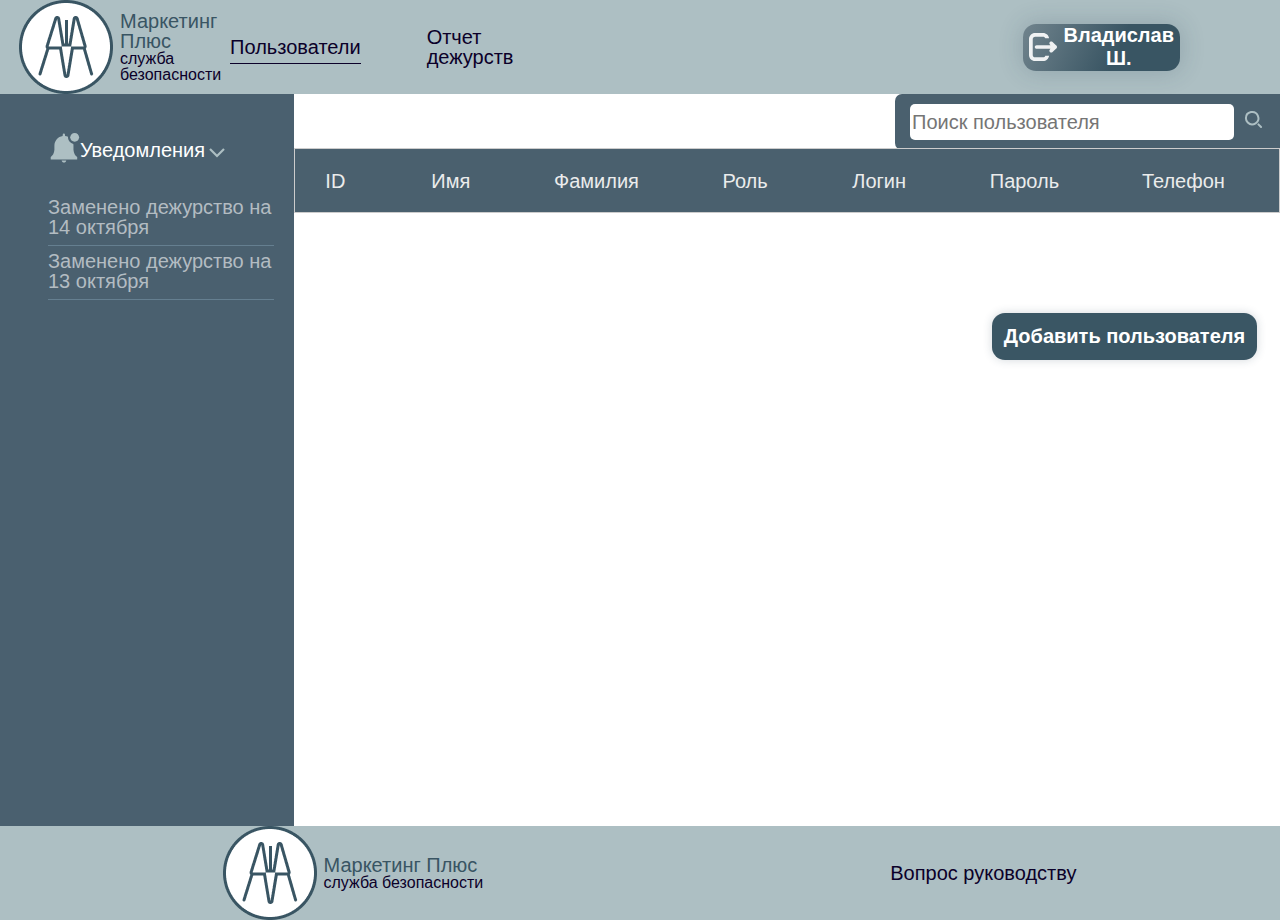
==== commit 079b04f5: "Add files via upload" ====
--- a/pages/administrator.html
+++ b/pages/administrator.html
@@ -28,7 +28,7 @@
                         <li><a href="administratorEdit.html" class="link">Отчет дежурств</a></li>
                     </div>
                     <div class="log-out-button__block"><button class="log-out-button font-bold-white"><img
-                                src="../icons/exit.svg" alt="выход ">Владислав Ш.</button></div>
+                                src="../icons/exit.svg" alt="выход "><span class="user-name">Владислав Ш.</span></button></div>
                 </div>
             </header>
             <section class="main-block">
--- a/style/style.css
+++ b/style/style.css
@@ -242,7 +242,7 @@
 }
 
 .log-out-button {
-    width: 193px;
+    max-width: 250px;
     height: 47px;
     border-radius: 13px;
     border: none;
@@ -684,6 +684,50 @@
     border-radius: 2px;
 }
 
+.del-container {
+    display: flex;
+    flex-direction: column;
+    background-color: #ADBFC3;
+    padding: 20px;
+    left: 43%;
+    top: 24%;
+    position: absolute;
+    width: 330px;
+    border-radius: 5px;
+    gap: 20px;
+}
+
+.button-del-container {
+    display: flex;
+    /* gap: 10px; */
+    justify-content: space-around;
+    margin-top: 20px;
+    
+}
+
+.button-del-container button {
+    width: 120px;
+    height: 47px;
+    border-radius: 13px;
+    border: none;
+    background-color: #3A5664;
+    box-shadow: 0px 0px 10px 0px rgba(34, 60, 80, 0.2);
+    cursor: pointer;
+    margin: 0 auto;
+}
+
+.button-del-container button:first-of-type {
+    /* width: 84px;
+    height: 47px;
+    border-radius: 13px; */
+    /* border: none; */
+    background-color: #ffffff;
+    box-shadow: 0px 0px 10px 0px rgba(34, 60, 80, 0.2);
+    color: #3A5664;
+    margin: 0 auto;
+    cursor: pointer;
+}
+
 .exit-container {
     display: flex;
     flex-direction: column;
@@ -729,6 +773,12 @@
 }
 
 .cross {
+    margin: 0 auto;
+    margin-right: 3%;
+    cursor: pointer;
+}
+
+.cross-del {
     margin: 0 auto;
     margin-right: 3%;
     cursor: pointer;
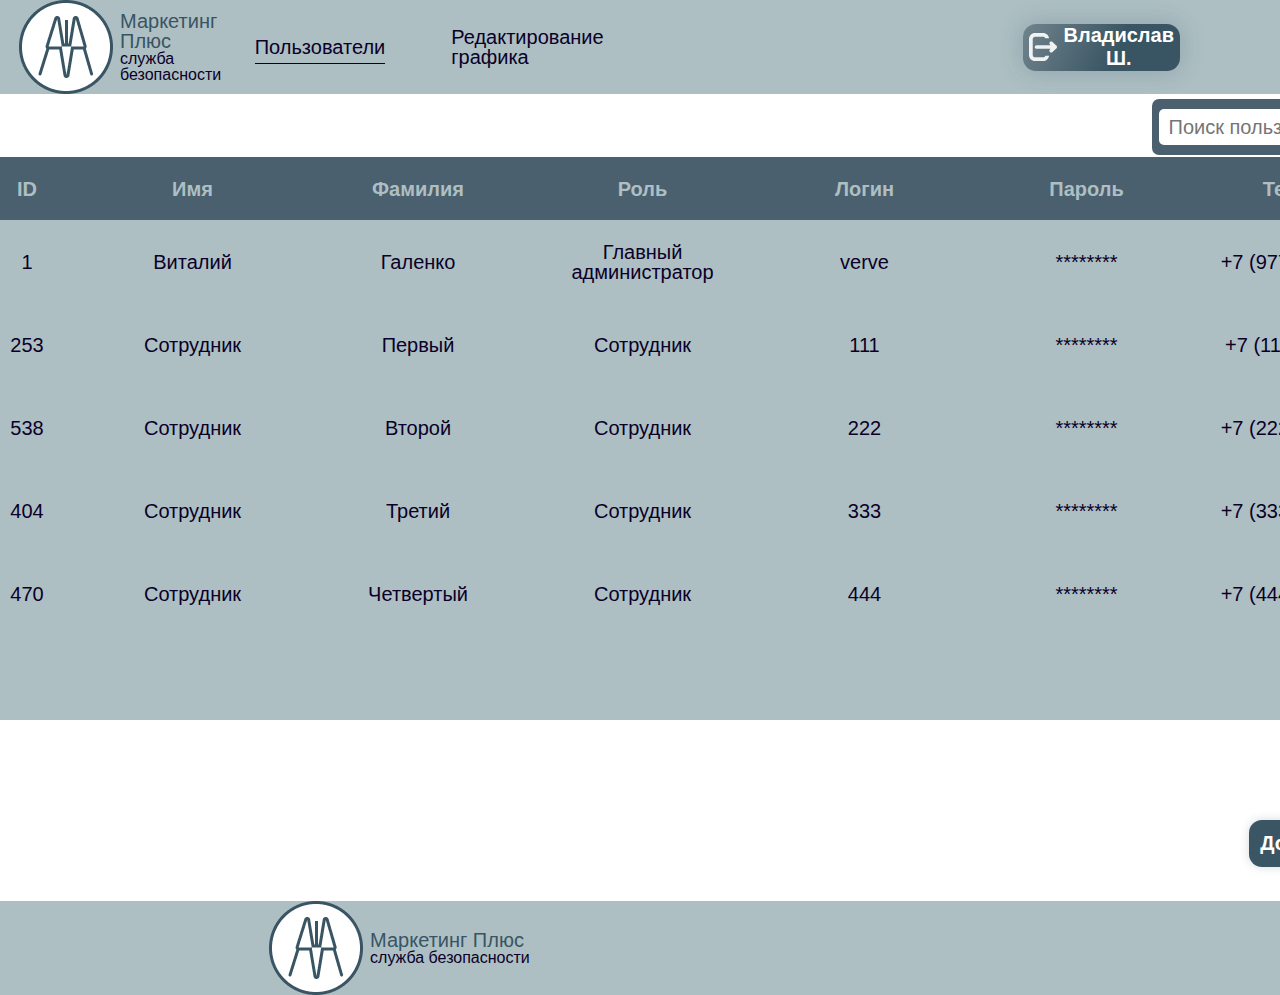
==== commit 273dbed4: "Add files via upload" ====
--- a/pages/administrator.html
+++ b/pages/administrator.html
@@ -25,10 +25,11 @@
                 <div class="second-header__block-manage">
                     <div class="link-block">
                         <li><a href="" class="link active">Пользователи</a></li>
-                        <li><a href="administratorEdit.html" class="link">Отчет дежурств</a></li>
+                        <li><a href="administratorEdit.html" class="link">Редактирование графика</a></li>
                     </div>
                     <div class="log-out-button__block"><button class="log-out-button font-bold-white"><img
-                                src="../icons/exit.svg" alt="выход "><span class="user-name">Владислав Ш.</span></button></div>
+                                src="../icons/exit.svg" alt="выход "><span class="user-name">Владислав
+                                Ш.</span></button></div>
                 </div>
             </header>
             <section class="main-block">
@@ -38,11 +39,11 @@
                             <div class="notice-block">
                                 <span><img src="../icons/notice.svg" alt="оповещение"></span>
                                 <span>Уведомления</span>
-                                <span class="arrow-und"><img src="../icons/ArrowBottom.png" alt=""></span>
+                                <span class="arrow-und"></span>
                             </div>
                             <div class="notifications">
-                                <span>Заменено дежурство на 14 октября </span>
-                                <span>Заменено дежурство на 13 октября </span>
+                                <!-- <span>Заменено дежурство на 14 октября </span>
+                                <span>Заменено дежурство на 13 октября </span> -->
                             </div>
                         </div>
                     </div>
@@ -99,35 +100,30 @@
                                 <div class="input-container">
                                     <label for="firstName">Имя:</label>
                                     <input type="text" id="firstName" name="firstName" required>
-                                    <span class="error-message" id="firstNameError"></span> <!-- Элемент для ошибки -->
-
                                     <label for="lastName">Фамилия:</label>
                                     <input type="text" id="lastName" name="lastName" required>
-                                    <span class="error-message" id="lastNameError"></span> <!-- Элемент для ошибки -->
-
                                     <label for="phone">Телефон:</label>
                                     <input type="tel" id="phone" name="phone">
-                                    <span class="error-message" id="phoneError"></span> <!-- Элемент для ошибки -->
                                 </div>
-
                                 <div class="input-container">
                                     <label for="role">Роль:</label>
                                     <select id="role" name="role" required>
+                                        <option value="Сотрудник">Сотрудник</option>
                                         <option value="Администратор">Администратор</option>
                                         <option value="Главный администратор">Главный Администратор</option>
-                                        <option value="Сотрудник">Сотрудник</option>
                                     </select>
-
                                     <label for="login">Логин:</label>
                                     <input type="text" id="login" name="login" required>
-                                    <span class="error-message" id="loginError"></span> <!-- Элемент для ошибки -->
-
                                     <label for="password">Пароль:</label>
                                     <input type="password" id="password" name="password" required>
-                                    <span class="error-message" id="passwordError"></span> <!-- Элемент для ошибки -->
 
                                     <button type="submit" class="add-button-ac font-bold-white">Добавить
                                         пользователя</button>
+                                    <span class="error-message" id="passwordError"></span> 
+                                    <span class="error-message" id="loginError"></span>
+                                    <span class="error-message" id="phoneError"></span> 
+                                    <span class="error-message" id="lastNameError"></span>
+                                    <span class="error-message" id="firstNameError"></span> 
                                 </div>
                             </form>
                         </div>
@@ -143,7 +139,7 @@
                     </div>
                 </div>
                 <div>
-                    <li><a href="" class="link">Вопрос руководству</a>
+                    <!-- <li><a href="" class="link">Вопрос руководству</a> -->
                 </div>
         </div>
         </footer>
--- a/style/style.css
+++ b/style/style.css
@@ -17,6 +17,22 @@
     font-style: normal;
 }
 
+.font-medium-white {
+    font-family: "Inter", sans-serif;
+    font-size: 20px;
+    color: #ffffff;
+    font-weight: 500;
+    font-style: normal;
+}
+
+.font-medium {
+    font-family: "Inter", sans-serif;
+    font-size: 20px;
+    color: #0B0029;
+    font-weight: 500;
+    font-style: normal;
+}
+
 .font-regular {
     font-family: "Inter", sans-serif;
     font-size: 20px;
@@ -24,6 +40,9 @@
     font-weight: 400;
     font-style: normal;
 }
+
+
+
 
 .font-regular-menu {
     color: #3A5664;
@@ -275,13 +294,24 @@
     border-bottom: 1px solid #0B0029;
 }
 
-
+.font-none {
+    color: #ADBFC3
+}
+
+input {
+    padding-left: 10px;
+}
 
 .second-header__block {
     display: flex;
     gap: 20px;
     flex: 1;
 
+}
+
+.die {
+    position: absolute;
+    left: 30%;
 }
 
 .main-page__dute-wrapper {
@@ -295,7 +325,7 @@
     background-color: #4A606F;
     /* min-height: 814px; */
     min-height: 81.3vh;
-
+    /* box-shadow: 16px 0px 9px -7px rgba(0, 0, 0, 0.3); */
 }
 
 .dute__aside-block {
@@ -348,6 +378,10 @@
 .discription-block {
     display: flex;
     align-items: center;
+}
+
+.notifications span {
+    font-size: 16px;
 }
 
 .dute__footer {
@@ -403,9 +437,7 @@
     padding: 26px 0px 26px 0px;
 }
 
-.new {
-    color: #9D9D9D;
-}
+
 
 .date:hover {
     background-color: #ffffff;
@@ -425,6 +457,24 @@
     align-items: center;
     margin-bottom: 34px;
 }
+
+.fake-main {
+    flex: 1;
+    margin-top: 10px;
+    /* padding-left: 15vw; */
+    align-items: center;
+    margin-bottom: 34px;
+}
+
+.fake-main-s {
+    flex: 1;
+    margin-top: 10px;
+    /* padding-left: 15vw; */
+    margin-left: 400px;
+    align-items: center;
+    margin-bottom: 34px;
+}
+
 
 .button-block__in-dute {
     display: flex;
@@ -442,17 +492,36 @@
     border: none;
     background-color: #3A5664;
     box-shadow: 0px 0px 10px 0px rgba(34, 60, 80, 0.2);
-}
-
-.button-block__with-quest {
-    display: flex;
-
+    cursor: pointer;
+}
+
+.button-block__in-dute-defolt button {
+    width: 254px;
+    height: 47px;
+    border-radius: 13px;
+    border: none;
+    background-color: #3A5664;
+    box-shadow: 0px 0px 10px 0px rgba(34, 60, 80, 0.2);
+    margin-bottom: 17px;
+    cursor: pointer
+}
+
+.button-block__with-quest-defolt {
+    display: flex;
+    margin: 0 auto;
+    margin-left: 550px;
 }
 
 .quest {
     padding-top: 11px;
     padding-left: 30px;
     margin-right: -60px;
+    cursor: pointer
+}
+
+
+.cursor-pointer {
+    cursor: pointer;
 }
 
 .completed {
@@ -463,14 +532,21 @@
     background-size: 45px 45px;
 }
 
-
-
-.scheduled {
+.empty {
+    color: #9D9D9D;
+}
+
+.cursor-pointer {
+    cursor: pointer;
+}
+
+.future {
     background-image: url('../icons/EllipseYellow.png');
     background-position: center;
     background-size: cover;
     background-repeat: no-repeat;
     background-size: 45px 45px;
+
 }
 
 .current {
@@ -497,6 +573,211 @@
     background-size: cover;
     background-repeat: no-repeat;
     background-size: 45px 45px;
+}
+
+.wait_start_date {
+    background-image: url('../icons/WaitStartDate.png');
+    background-position: center;
+    background-size: cover;
+    background-repeat: no-repeat;
+    background-size: 45px 45px;
+}
+
+.wait_end_date {
+    background-image: url('../icons/WaitEndDate.png');
+    background-position: center;
+    background-size: cover;
+    background-repeat: no-repeat;
+    background-size: 45px 45px;
+}
+
+
+.wait_start_date-local {
+    background-image: url('../icons/WaitStartDate.png');
+    background-position: center;
+    background-size: cover;
+    background-repeat: no-repeat;
+    background-size: 45px 45px;
+}
+
+.wait_end_date-local {
+    background-image: url('../icons/WaitEndDate.png');
+    background-position: center;
+    background-size: cover;
+    background-repeat: no-repeat;
+    background-size: 45px 45px;
+}
+
+.del-bgc {
+    background: #ffffff;
+}
+
+.user-form-container-node {
+    display: flex;
+    flex-direction: column;
+    background-color: #ADBFC3;
+    padding: 20px;
+    left: calc(50vw - 8vw);
+    top: 24%;
+    position: absolute;
+    width: 389px;
+    /* height: 456px; */
+    margin-bottom: 26px;
+    border-radius: 2px;
+}
+
+.owerflow-node {
+    display: none;
+    width: 1920px;
+    height: 100vh;
+    position: fixed;
+    top: 0;
+    left: 0;
+    background-color: rgba(0, 0, 0, 0.6);
+    border-radius: 5px;
+}
+
+.user-form-container-edit {
+    display: flex;
+    flex-direction: column;
+    background-color: #ADBFC3;
+    padding: 20px;
+    left: calc(50vw - 12vw);
+    top: 24%;
+    position: absolute;
+    width: 689px;
+    /* height: 456px; */
+    margin-bottom: 26px;
+    border-radius: 2px;
+}
+
+.name-user {
+    width: 470px;
+}
+
+.edit-user-form {
+    display: flex;
+    flex-direction: column;
+    justify-content: space-around;
+    padding-top: 26px;
+}
+
+.input-container-edit {
+    display: flex;
+    flex-direction: row;
+    gap: 16px;
+    align-items: center;
+}
+
+.edit-input {
+    height: 100px;
+    resize: none;
+    border: none;
+    border-radius: 5px;
+    width: 298px;
+    font-size: 20px;
+    padding-left: 5px;
+    /* padding-top: 5px; */
+    height: 47px;
+}
+
+.edit-input {
+    appearance: none
+}
+
+.edit-arow {
+    margin-left: -40px;
+}
+
+.edit-input div:hover {
+    background-color: lightgray;
+
+}
+
+.edit-button-acc {
+    width: 298px;
+    height: 47px;
+    border-radius: 13px;
+    border: none;
+    background-color: #3A5664;
+    box-shadow: 0px 0px 10px 0px rgba(34, 60, 80, 0.2);
+    /* margin-right: 23px; */
+    margin: 0 auto;
+    /* margin-left: 30px; */
+    /* margin-top: 26px; */
+    padding-top: 5px;
+    cursor: pointer;
+}
+
+
+
+.owerflow-edit {
+    display: none;
+    width: 1920px;
+    height: 100vh;
+    position: fixed;
+    top: 0;
+    left: 0;
+    background-color: rgba(0, 0, 0, 0.6);
+    border-radius: 5px;
+}
+
+.card-now-worker {
+    /* position: relative; */
+    width: 200px;
+    display: flex;
+    flex-direction: column;
+    align-items: center;
+    border-radius: 5px;
+    gap: 15px;
+    padding-top: 10px;
+    background-color: #395563;
+    /* height: min-content; */
+    height: max-content;
+    /* left: 10%; */
+}
+
+.block-worker {
+    display: flex;
+    flex-direction: column;
+    align-items: center;
+    /* padding: 20px; */
+    width: 200px;
+    background-color: #ADBFC3;
+    gap: 5px;
+    border-radius: 0px 0px 5px 5px;
+    padding-bottom: 10px;
+    padding-top: 10px;
+    
+}
+
+.node-input {
+    height: 100px;
+    resize: none;
+    border: none;
+    border-radius: 5px;
+    width: 300px;
+    font-size: 14px;
+    padding-left: 5px;
+    padding-top: 5px;
+}
+
+.node-input :active {
+    border-color: #c5d5e0;
+}
+
+.add-button-acc {
+    width: 264px;
+    height: 47px;
+    border-radius: 13px;
+    border: none;
+    background-color: #3A5664;
+    box-shadow: 0px 0px 10px 0px rgba(34, 60, 80, 0.2);
+    /* margin-right: 23px; */
+    margin: 0 auto;
+    /* margin-left: 30px; */
+    margin-top: 26px;
+    cursor: pointer;
 }
 
 .replaced-duty__dabl {
@@ -529,6 +810,14 @@
     display: flex;
     flex-direction: column;
 
+    /* background-color: #148814; */
+}
+
+.graf-block-manager {
+    display: flex;
+    flex-direction: column;
+    margin-left: 400px;
+    margin-top: 10px;
     /* background-color: #148814; */
 }
 
@@ -661,11 +950,19 @@
     justify-content: center;
 }
 
+.nav-number span {
+    cursor: pointer;
+
+}
+
+.nav-number .active {
+    cursor: default;
+}
 
 
 .second-header__block-manage {
     display: flex;
-    gap: 510px;
+    gap: 410px;
     /* flex: 1; */
     padding-right: 40px;
 }
@@ -679,9 +976,10 @@
     top: 24%;
     position: absolute;
     width: 689px;
-    /* height: 456px; */
+    height: 456px;
     margin-bottom: 26px;
     border-radius: 2px;
+    /* padding-bottom: 80px; */
 }
 
 .del-container {
@@ -702,7 +1000,7 @@
     /* gap: 10px; */
     justify-content: space-around;
     margin-top: 20px;
-    
+
 }
 
 .button-del-container button {
@@ -746,7 +1044,7 @@
     /* gap: 10px; */
     justify-content: space-around;
     margin-top: 20px;
-    
+
 }
 
 .button-exit-container button {
@@ -772,6 +1070,31 @@
     cursor: pointer;
 }
 
+.notif-edit {
+    display: flex;
+    flex-direction: column;
+    background-color: #3A5664;
+    padding: 20px;
+    right: -350px;
+    top: 58%;
+    position: fixed;
+    width: 287px;
+    border-radius: 5px 0px 0px 5px;
+    gap: 20px;
+    transition: right 0.5s ease;
+}
+
+.cross-edit {
+    margin: 0 auto;
+    margin-right: 3%;
+    cursor: pointer;
+}
+
+.notif-edit.show {
+    display: flex;
+    right: 0px;
+}
+
 .cross {
     margin: 0 auto;
     margin-right: 3%;
@@ -790,11 +1113,13 @@
     cursor: pointer;
 }
 
-.exit-completed{
+.exit-completed {
     margin: 0 auto;
     margin-right: 3%;
     cursor: pointer;
 }
+
+
 
 
 
@@ -818,13 +1143,64 @@
     background-color: rgba(0, 0, 0, 0.6);
 }
 
-.error-message {
-    color: #7f2020;
-}
-
-.error-message-log{
+
+
+#passwordError {
+    margin-bottom: 0px;
+    color: #cc3e3e;
+    /* font-size: 20px; */
+    width: 360px;
+    margin-left: -350px;
+    margin-top: -45px;
+}
+
+#loginError {
+    margin-bottom: 0px;
+    color: #cc3e3e;
+    /* font-size: 20px; */
+    width: 360px;
+    margin-left: -350px;
+    /* margin-top: -45px; */
+}
+
+#phoneError {
+    margin-bottom: 0px;
+    color: #cc3e3e;
+    /* font-size: 20px; */
+    width: 360px;
+    margin-left: -350px;
+    /* margin-top: -45px; */
+}
+
+#lastNameError {
+    margin-bottom: 0px;
+    color: #cc3e3e;
+    /* font-size: 20px; */
+    width: 360px;
+    margin-left: -350px;
+    /* margin-top: -45px; */
+}
+
+#firstNameError {
+    margin-bottom: 0px;
+    color: #cc3e3e;
+    /* font-size: 20px; */
+    width: 360px;
+    margin-left: -350px;
+    /* margin-top: -45px; */
+}
+
+/* margin-bottom: 0px;
+    color: #d51313;
+    
+    width: 360px;
+    margin-left: -350px;
+    margin-top: -45px; */
+
+
+.error-message-log {
     margin-top: -30px;
-    color: #7f2020;
+    color: #d51313;
     width: 250px;
     padding-bottom: 20px;
 }
@@ -836,9 +1212,10 @@
 .input-container {
     display: flex;
     flex-direction: column;
-    /* gap: 16px; */
-
-}
+
+}
+
+
 
 .input-container input {
     height: 49px;
@@ -894,6 +1271,23 @@
     margin: 0 auto;
 }
 
+.position-text-node {
+    margin: 0 auto;
+    margin-left: 40px;
+}
+
+.position-text-edit {
+    margin: 0 auto;
+    margin-left: 40px;
+    padding-bottom: 20px;
+}
+
+.position-text-edit-n {
+    margin: 0 auto;
+    margin-left: 40px;
+    /* padding-bottom: 20px; */
+}
+
 .main-table {
     display: flex;
     flex-direction: column;
@@ -915,21 +1309,24 @@
     background-color: rgba(0, 0, 0, 0.6);
 }
 
+
+
 .completed-wrapper {
     display: flex;
     flex-direction: column;
     background-color: #ADBFC3;
     padding: 12px;
-    left: 43%;
+    left: calc(50vw - 5vw);
     top: 34%;
     position: absolute;
-    width: 308px;
+    width: 328px;
     border-radius: 5px;
     gap: 5px;
     padding-bottom: 20px;
     padding-left: 32px;
 }
-.completed-chek{
+
+.completed-chek {
     display: flex;
     align-items: center;
 }
@@ -944,6 +1341,8 @@
     align-items: center;
     border-radius: 7px 0px 0px 7px;
     margin-bottom: -2px;
+    margin-top: 5px;
+    margin-bottom: 2px;
 }
 
 .search input {
@@ -973,13 +1372,13 @@
     text-align: center;
     vertical-align: middle;
     width: 200px;
-    padding-right: 50px;
-    padding-left: 24px;
+    /* padding-right: 50px;
+    padding-left: 24px; */
     font-family: "Inter", sans-serif;
     font-size: 20px;
-    font-weight: 400;
+    font-weight: 600;
     font-style: normal;
-    color: #ebecec;
+    color: #ADBFC3;
 }
 
 
@@ -989,6 +1388,72 @@
 
 }
 
+.month-dropdown {
+    display: none;
+    /* Скрываем список по умолчанию */
+    position: absolute;
+    background-color: white;
+    border: 1px solid #ccc;
+    box-shadow: 0 2px 10px rgba(0, 0, 0, 0.1);
+    z-index: 1000;
+    top: 284px;
+    /* Расстояние от верхней части родителя */
+    left: calc(50% - 19%);
+    /* Отступ слева */
+}
+
+
+
+
+
+.month-dropdown ul {
+    list-style-type: none;
+    padding: 0;
+    margin: 0;
+}
+
+.month-dropdown li {
+    padding: 8px 12px;
+    cursor: pointer;
+}
+
+.month-dropdown li:hover {
+    background-color: #f0f0f0;
+    /* Подсветка при наведении */
+}
+
+.position-select {
+    display: none;
+    /* Скрываем список по умолчанию */
+    position: absolute;
+    background-color: white;
+    border: 1px solid #ccc;
+    box-shadow: 0 2px 10px rgba(0, 0, 0, 0.1);
+    z-index: 1000;
+    top: 224px;
+    /* Расстояние от верхней части родителя */
+    left: calc(50% - 24%);
+    /* Отступ слева */
+}
+
+
+
+
+.position-select ul {
+    list-style-type: none;
+    padding: 0;
+    margin: 0;
+}
+
+.position-select li {
+    padding: 8px 12px;
+    cursor: pointer;
+}
+
+.position-select li:hover {
+    background-color: #f0f0f0;
+    /* Подсветка при наведении */
+}
 
 
 
@@ -996,7 +1461,7 @@
     text-align: center;
     vertical-align: middle;
     height: 83px;
-    padding-right: 20px;
+    /* padding-right: 20px; */
 }
 
 .add-button {
@@ -1011,20 +1476,134 @@
     cursor: pointer;
 }
 
-.table-container {
-    max-height: 700px;
-
+/* .table-container {
+
+    border: 1px solid #ccc;
+} */
+
+tr {
+    display: table;
+    width: 100%;
+    table-layout: fixed;
+}
+
+.table-position {
+    display: block;
+    height: 500px;
+    overflow-y: auto;
+}
+
+table {
+    width: 100%;
+}
+
+tbody {
+    max-height: 600px;
     overflow: auto;
-
-    border: 1px solid #ccc;
-
-}
+}
+
+
+
+th:nth-child(1) {
+    width: 119px;
+}
+
+td:nth-child(1) {
+    width: 119px;
+}
+
+th:nth-child(2) {
+    width: 252px;
+}
+
+td:nth-child(2) {
+    width: 252px;
+}
+
+
+th:nth-child(3) {
+    width: 249px;
+}
+
+td:nth-child(3) {
+    width: 249px;
+}
+
+th:nth-child(4) {
+    width: 240px;
+}
+
+td:nth-child(4) {
+    width: 240px;
+}
+
+
+th:nth-child(5) {
+    width: 244px;
+}
+
+td:nth-child(5) {
+    width: 244px;
+}
+
+th:nth-child(6) {
+    width: 240px;
+}
+
+
+td:nth-child(6) {
+    width: 240px;
+}
+
+th:nth-child(7) {
+    width: 250px;
+}
+
+td:nth-child(7) {
+    width: 250px;
+}
+
+th:nth-child(8) {
+    width: 60px;
+}
+
+td:nth-child(8) {
+    width: 60px;
+}
+
+th:nth-child(9) {
+    width: 60px;
+}
+
+td:nth-child(9) {
+    width: 60px;
+
+}
+
+::-webkit-scrollbar {
+    width: 5px;
+    background-color: #f9f9fd;
+}
+
+::-webkit-scrollbar-thumb {
+    border-radius: 10px;
+    background-color: #4A606F;
+}
+
+::-webkit-scrollbar-track {
+    -webkit-box-shadow: inset 0 0 6px rgba(0, 0, 0, 0.2);
+    /* border-radius: 10px; */
+    background-color: #f9f9fd;
+}
+
+
+
 
 .search-report {
     display: flex;
     align-self: flex-end;
     background-color: #4A606E;
-    width: 100%;
+    width: 101.9%;
     height: 56px;
     justify-content: end;
     align-items: center;
@@ -1065,6 +1644,38 @@
     display: flex;
     flex-direction: column;
     gap: 5px;
+}
+
+.report-block__user {
+    display: flex;
+    flex-direction: row;
+    gap: 10px;
+}
+
+.report-head {
+    display: flex;
+    flex-direction: row;
+    gap: 10px;
+}
+
+.reporttt {
+    display: flex;
+    flex-direction: column;
+    gap: 10px;
+}
+
+.report-foter {
+    /* background-color: #3A5664; */
+    color: #f9f9fd;
+    /* height: 300px; */
+    width: 101.9%;
+    padding: auto 0;
+    margin: auto 0;
+}
+
+.procent-ef {
+    padding-left: 70px;
+    margin-top: 20px;
 }
 
 .report-block {
@@ -1103,7 +1714,7 @@
     padding-right: 33px;
     margin-left: -5vw;
     /* gap: 256px;  */
-    margin-top: 45px;
+    /* margin-top: 45px; */
     padding-bottom: 3px;
     vertical-align: middle;
 }
@@ -1112,6 +1723,12 @@
     padding-top: 30px;
     align-items: center;
     /* vertical-align: middle; */
+}
+
+.request{
+    gap: 25px;
+    display: flex;
+    flex-direction: column;
 }
 
 .edit-block {
@@ -1135,6 +1752,7 @@
     margin-top: 40px;
 }
 
+
 .main-admin {
     flex: 1;
     margin-top: 80px;
@@ -1143,10 +1761,135 @@
     margin-bottom: 34px;
 }
 
+.main-admin-net {
+    flex: 1;
+    margin-top: 80px;
+    padding-left: 17vw;
+    /* align-items: center; */
+    margin-bottom: 34px;
+    display: flex;
+    gap: 20px;
+}
+
+
+@media (max-width: 1910px) {
+
+    .search-report {
+        display: flex;
+        align-self: flex-end;
+        background-color: #4A606E;
+        width: 100.0%;
+        height: 56px;
+        justify-content: end;
+        align-items: center;
+        margin-bottom: -2px;
+    }
+
+    th:nth-child(1) {
+        width: 109px;
+    }
+
+    td:nth-child(1) {
+        width: 109px;
+    }
+
+    th:nth-child(2) {
+        width: 222px;
+    }
+
+    td:nth-child(2) {
+        width: 222px;
+    }
+
+
+    th:nth-child(3) {
+        width: 229px;
+    }
+
+    td:nth-child(3) {
+        width: 229px;
+    }
+
+    th:nth-child(4) {
+        width: 220px;
+    }
+
+    td:nth-child(4) {
+        width: 220px;
+    }
+
+
+    th:nth-child(5) {
+        width: 224px;
+    }
+
+    td:nth-child(5) {
+        width: 224px;
+    }
+
+    th:nth-child(6) {
+        width: 220px;
+    }
+
+
+    td:nth-child(6) {
+        width: 220px;
+    }
+
+    th:nth-child(7) {
+        width: 220px;
+    }
+
+    td:nth-child(7) {
+        width: 220px;
+    }
+
+    th:nth-child(8) {
+        width: 60px;
+    }
+
+    td:nth-child(8) {
+        width: 60px;
+    }
+
+    th:nth-child(9) {
+        width: 60px;
+    }
+
+    td:nth-child(9) {
+        width: 60px;
+
+    }
+
+}
+
 @media (max-width: 1397px) {
     .main {
-        padding-left: 10vw;
-
+        padding-left: 5vw;
+    }
+
+    .user-form-container-node {
+        display: flex;
+        flex-direction: column;
+        background-color: #ADBFC3;
+        padding: 20px;
+        left: calc(45vw - 8vw);
+        top: 24%;
+        position: absolute;
+        width: 389px;
+        /* height: 456px; */
+        margin-bottom: 26px;
+        border-radius: 2px;
+    }
+
+
+
+    .exit-container {
+        left: 33%;
+    }
+
+    .button-block__with-quest-defolt {
+        margin-right: 100px;
     }
 
     .main-history__duty {
@@ -1166,12 +1909,38 @@
         gap: 100px;
     }
 
+    .new-button-block {
+        display: flex;
+        flex-direction: row;
+    }
 
 }
 
 @media (max-width: 1200px) {
     .main {
         padding-left: 8%;
+    }
+
+    .new-button-block {
+        display: flex;
+        flex-direction: column-reverse;
+    }
+
+    .user-form-container-node {
+        left: calc(43vw - 8vw);
+    }
+
+    .in_button-block {
+        margin: 0 auto;
+
+    }
+
+    .exit-container {
+        left: 23%;
+    }
+
+    .button-block__with-quest-defolt {
+        margin-right: 0px;
     }
 
     .second-header__block {
@@ -1200,12 +1969,22 @@
 
     .button-block__in-dute {
         gap: 55px;
-        margin-top: 60px;
-        margin-left: -80px;
+        /* margin-top: 60px; */
+        /* margin-left: -380px; */
+    }
+
+    .button-block__in-dute-defolt {
+        gap: 55px;
+        /* margin-top: 60px; */
+        margin-left: -380px;
+    }
+
+    .completed-wrapper {
+        left: calc(50vw - 15vw);
     }
 
     .quest {
-        margin-left: -80px;
+        margin-right: 0px;
     }
 }
 
@@ -1214,6 +1993,14 @@
         padding-left: 0%;
 
     }
+
+    .exit-container {
+        left: calc(50vw - 18vw);
+        top: 40%;
+        /* transition: left 0.1s; */
+    }
+
+
 
     .nav-number {
         width: 825px;
@@ -1308,9 +2095,23 @@
     .dute__header {
         border-bottom: 1px solid #626262;
     }
-}
+
+    .user-form-container-node {
+        left: calc(40vw - 8vw);
+    }
+}
+
 
 @media (max-width: 831px) {
+    .exit-container {
+        left: calc(50vw - 23vw);
+        top: 40%;
+        /* transition: left 0.1s; */
+    }
+
+    .user-form-container-node {
+        left: calc(34vw - 8vw);
+    }
 
     .main-history__duty,
     .open-graf,
@@ -1325,12 +2126,26 @@
         padding-right: 2%;
     }
 
+    .completed-wrapper {
+        left: calc(50vw - 25vw);
+    }
+
     .chart {
         padding-left: 9%;
     }
 }
 
 @media (max-width: 766px) {
+    .exit-container {
+        left: calc(50vw - 27vw);
+        top: 40%;
+        /* transition: left 0.1s; */
+    }
+
+    .user-form-container-node {
+        left: calc(50vw - 27vw);
+    }
+
     .open-graf {
         flex-direction: column;
         padding-top: 10px;
@@ -1385,6 +2200,24 @@
 }
 
 @media (max-width: 592px) {
+    .button-block__with-quest-defolt {
+        margin-left: 60px;
+    }
+
+    .completed-wrapper {
+        left: calc(50vw - 35vw);
+    }
+
+    .user-form-container-node {
+        left: calc(50vw - 36vw);
+    }
+
+    .exit-container {
+        left: calc(50vw - 32vw);
+        top: 40%;
+        /* transition: left 0.1s; */
+    }
+
     .dute__footer {
         padding-bottom: 10px;
     }
@@ -1394,7 +2227,7 @@
     }
 
     .quest {
-        margin-left: 0px;
+        /* margin-left: 0px; */
         padding-top: 0px;
     }
 
@@ -1404,10 +2237,15 @@
         margin-left: -0px;
     }
 
-    .button-block__in-dute {
+    /* .button-block__in-dute {
         gap: 55px;
         margin-top: 40px;
-
+    } */
+
+    .button-block__in-dute-defolt {
+        gap: 55px;
+        margin-top: 60px;
+        margin-left: -0px;
     }
 
     .notifications-block {
@@ -1481,6 +2319,11 @@
         gap: 10px;
     }
 
+    .button-block__in-dute-defolt {
+        flex-direction: column;
+        gap: 10px;
+    }
+
     .log-out-button {
         margin-right: 0;
         cursor: pointer;
@@ -1547,6 +2390,10 @@
         margin-left: -40%;
     }
 
+    .user-form-container-node {
+        left: calc(50vw - 46vw);
+    }
+
     .notifications {
         padding-left: 0;
         padding: 0;
@@ -1554,7 +2401,15 @@
         align-items: center;
     }
 
-
+    .completed-wrapper {
+        left: calc(50vw - 35vw);
+    }
+
+    .exit-container {
+        left: calc(50vw - 37vw);
+        top: 40%;
+        /* transition: left 0.1s; */
+    }
 
     .dute__aside {
         height: auto;
@@ -1575,10 +2430,15 @@
 }
 
 @media (max-width: 462px) {
+
     .main-page__logo-blockh {
         margin-left: -25%;
     }
 
+    .completed-wrapper {
+        left: calc(50vw - 47vw);
+    }
+
     .link-block {
         gap: 0px;
     }
@@ -1587,8 +2447,16 @@
         width: 390px;
     }
 
-
-
+    .user-form-container-node {
+        left: calc(50vw - 47vw);
+        width: 350px;
+    }
+
+    .exit-container {
+        left: calc(50vw - 43vw);
+        top: 40%;
+        /* transition: left 0.1s; */
+    }
 
     .dute__aside {
         height: auto;
@@ -1613,4 +2481,18 @@
     .short-state {
         gap: none;
     }
+}
+
+@media (max-width: 462px) {
+
+    .exit-container {
+        left: calc(50vw - 47vw);
+        top: 40%;
+        /* transition: left 0.1s; */
+    }
+
+    .user-form-container-node {
+        left: calc(50vw - 47vw);
+        width: 330px;
+    }
 }